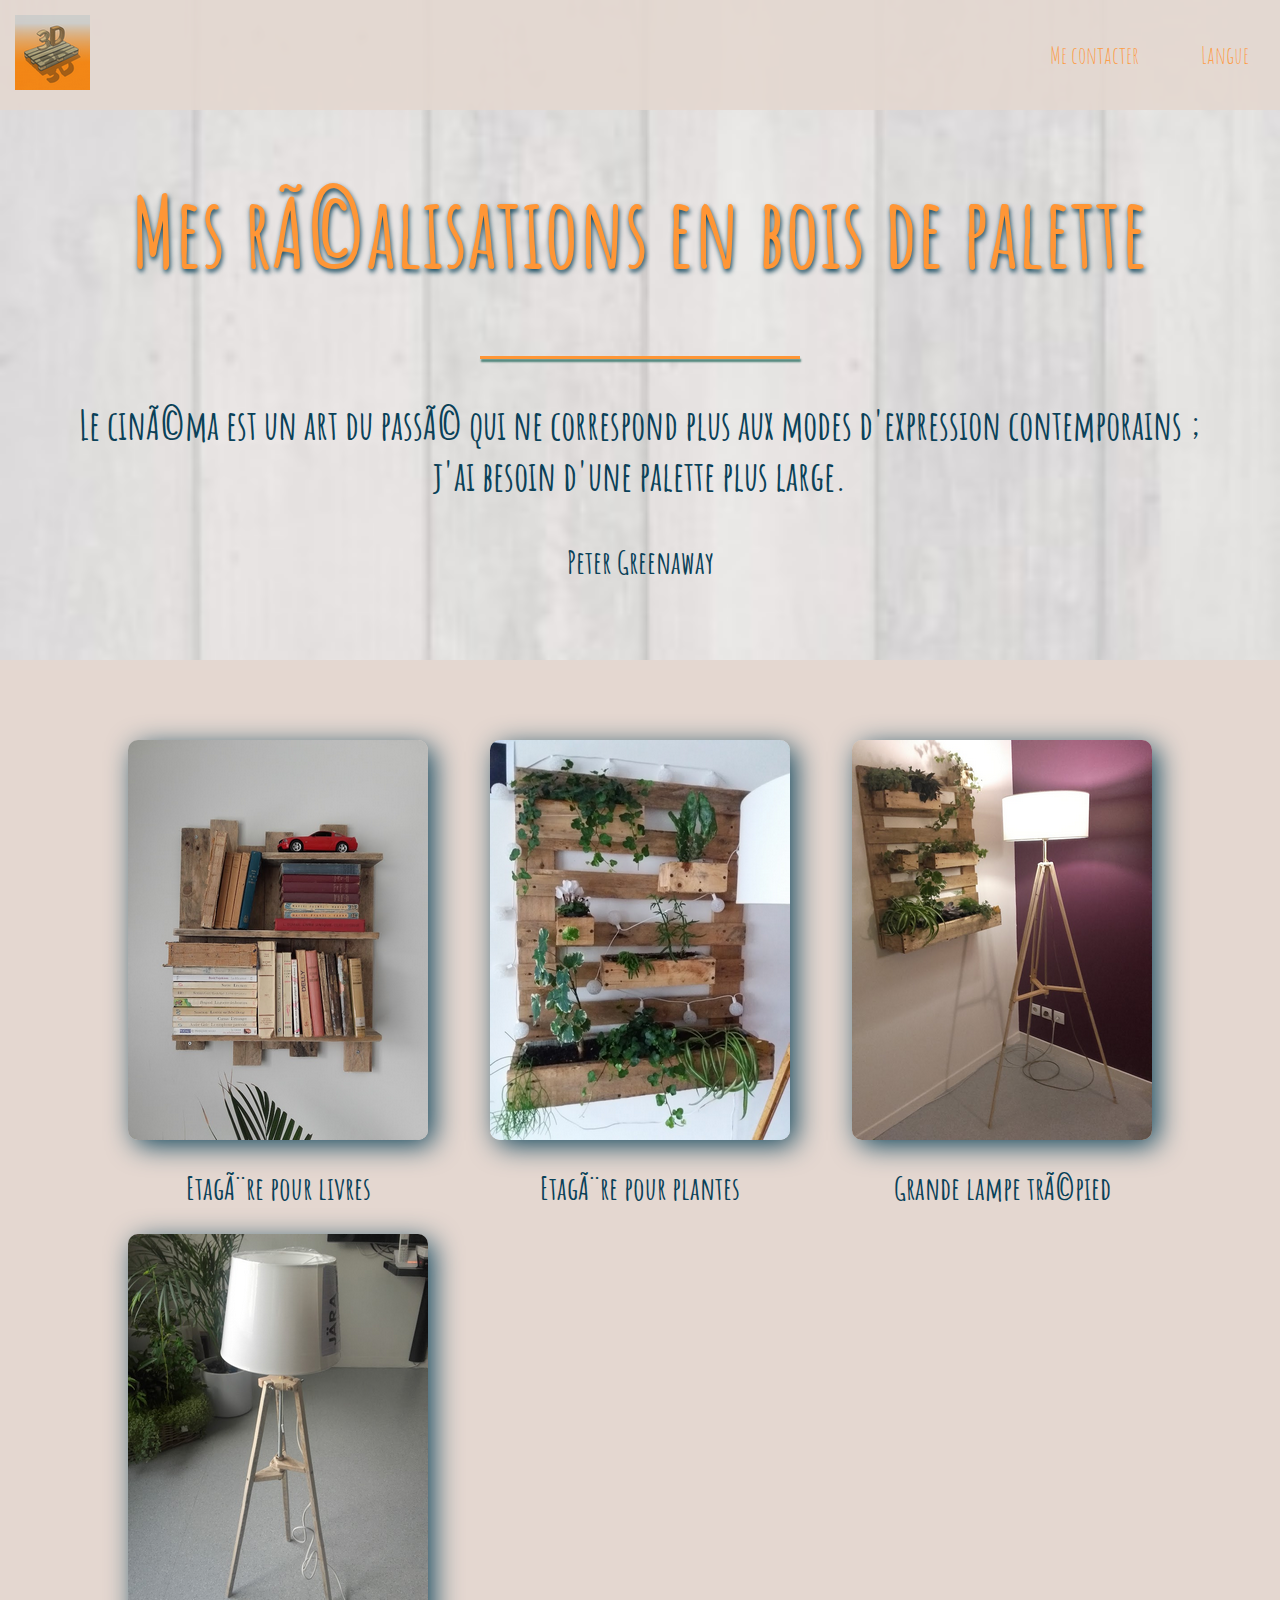
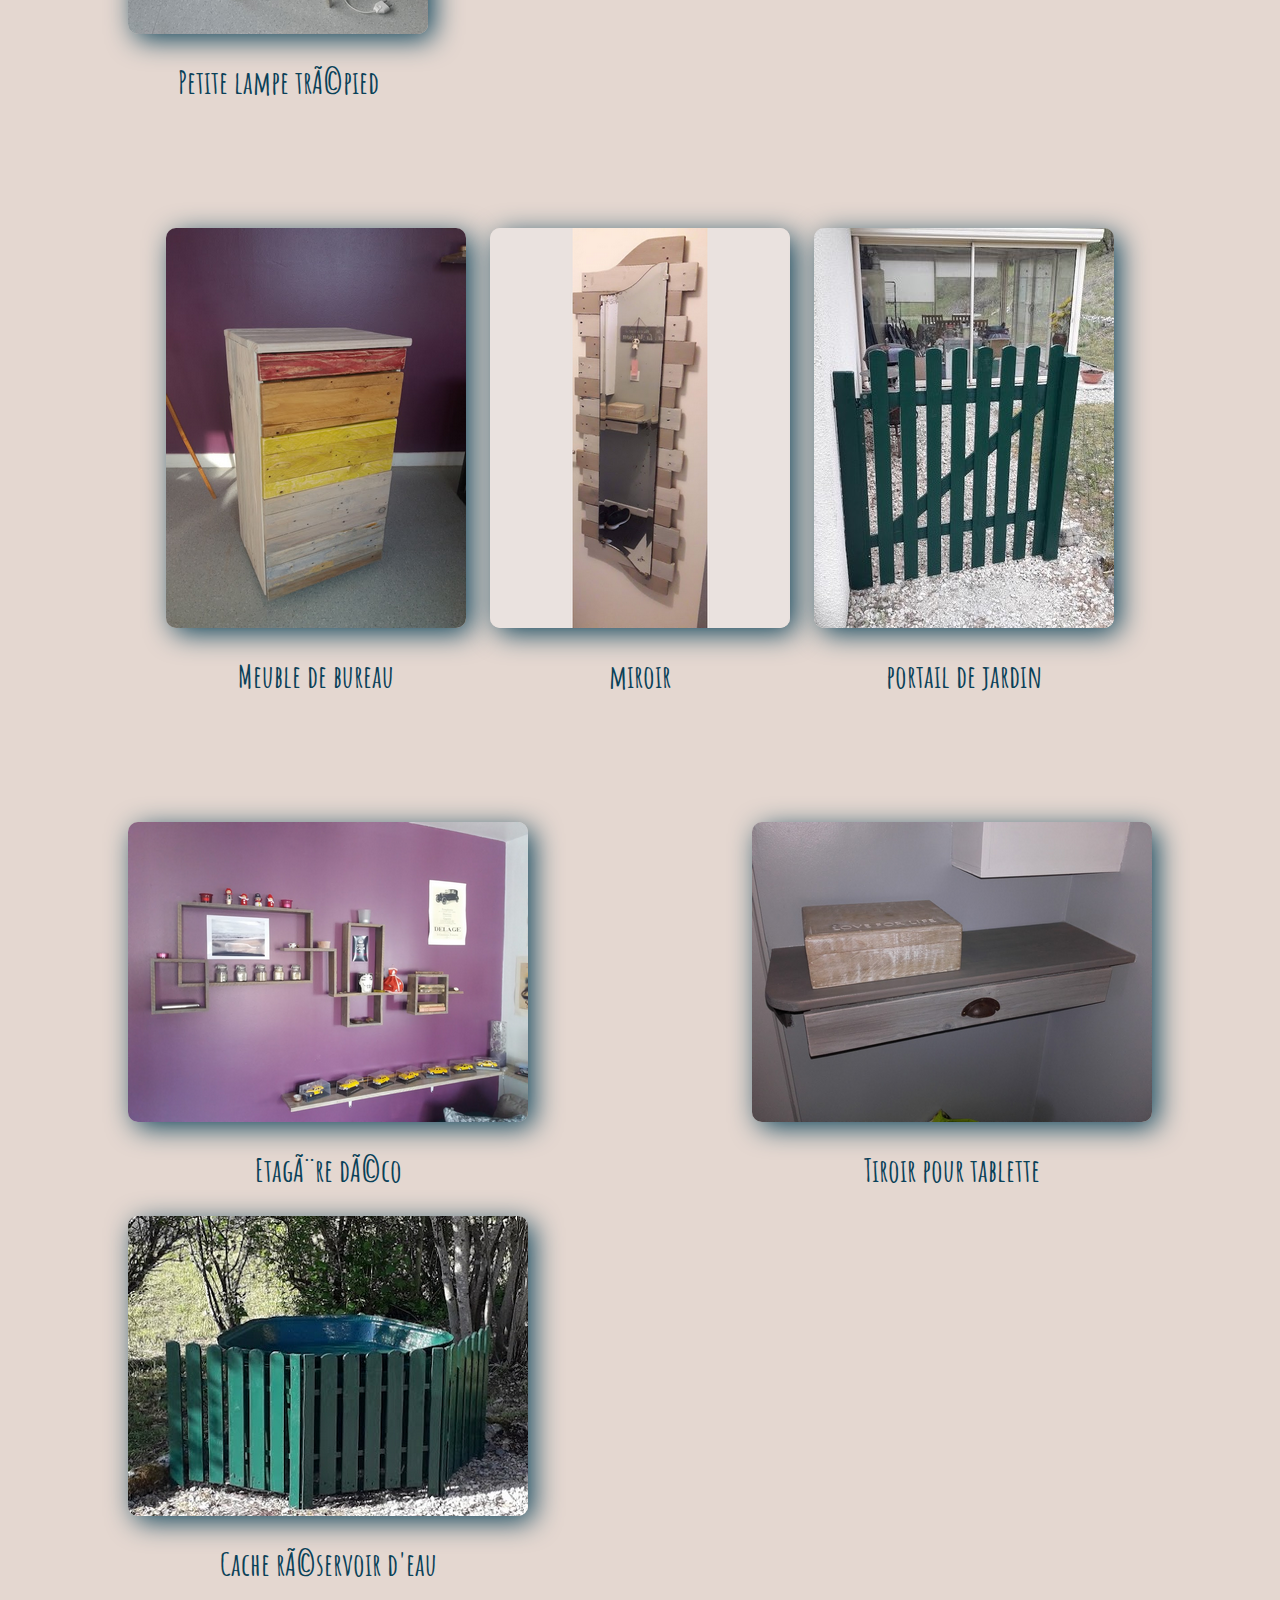
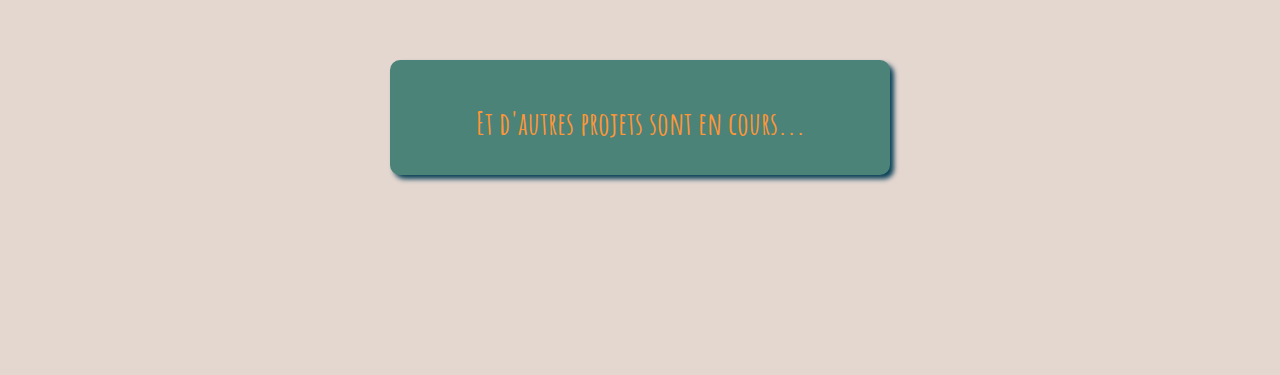
==== BoisDePalette/indexPaletteModerne.html @ d2a9974c "Add files via upload" ====
<!DOCTYPE thml>
<html>
  <head>
    <link rel="icon" type="image/png" href="../img/Palette3DLogoPetit.png"/>
    <title>Palette 3D - Projets Palette</title>
    <link rel="stylesheet" href="stylePaletteModerne.css">
    <meta charset=”utf-8″>
  </head>

    <body>
      <header>
        <nav>
            <ul>
                <li id="logo"><a href="../index.html"><img src="../img/Palette3DLogoPetit.png" alt="Logo retour à la page principale" title="Page Principale"></a></li>
                <li id="langue"><a href="#langue">Langue</a></li>
                <li id="meContacter"><a href="../index.html#contact">Me contacter</a></li>
            </ul>
        </nav>
        <div id="imagePrincipale">
          <h1>Mes réalisations en bois de palette</h1>
          <div id="premierTrait"></div>
          <h3>Le cinéma est un art du passé qui ne correspond plus aux modes d'expression contemporains ; <br> j'ai besoin d'une palette plus large.</h3>
          <h5><a href="https://fr.wikipedia.org/wiki/Peter_Greenaway" target="_blank" title="wikipedia">Peter Greenaway</a></h5>
      </div>
      </header>

      
      <section: id="presentation">
        <div id="photos1">
            <div class=zoom1>
              <div class=image>
                <img src=../img/etagereLivres.png alt="Etagère_livres" title="Etagère pour livres">
                <h2>Etagère pour livres</h2>
              </div>
            </div>
            <div class=zoom2>
              <div class=image>
                <img src=../img/etagerePlantes.png alt="Etagère_plantes" title="Etagère pour plantes">
                <h2>Etagère pour plantes</h2>
              </div>
            </div>
            <div class=zoom3>
              <div class=image>
                <img src=../img/grandeLampe.png alt="Grande_lampe_trépied" title="Grande Lampe trépied">
                <h2>Grande lampe trépied</h2>
              </div>
            </div>
            <div class=zoom4>
              <div class=image>
                <img src=../img/petiteLampe.png alt="Petite_lampe_trépied" title="Petite Lampe trépied">
                <h2>Petite lampe trépied</h2>
              </div>
            </div>
        </div>
        <div id="photos2">
          <div class=zoom5>
            <div class=image>
              <img src=../img/meubleBureau.png alt="Meuble_à_tiroirs" title="Meuble de bureau">
              <h2>Meuble de bureau</h2>
            </div>
          </div>
          <div class=zoom6>
            <div class=image>
              <img src=../img/miroir.png alt="Miroir" title="Miroir">
              <h2>miroir</h2>
            </div>
          </div>
          <div class=zoom7>
            <div class=image>
              <img src=../img/portail.png alt="Portail_de_jardin" title="Portail de jardin">
              <h2>portail de jardin</h2>
            </div>
          </div>
        </div>
        <div id="photos3">
          <div class=zoom5>
            <div class=image>
              <img src=../img/etagereDeco.png alt="Etagère_déco" title="Etagère déco">
              <h2>Etagère déco</h2>
            </div>
          </div>
          <div class=zoom6>
            <div class=image>
              <img src=../img/tiroirTablette.png alt="Tiroir_tablette" title="Tiroir tablette">
              <h2>Tiroir pour tablette</h2>
            </div>
          </div>
          <div class=zoom7>
            <div class=image>
              <img src=../img/cacheReservoir.png alt="Cache_réservoir" title="Cache réservoir d'eau">
              <h2>Cache réservoir d'eau</h2>
            </div>
          </div>
        </div>
      </section>

      <footer id="basDePage">
        <h2>Et d'autres projets sont en cours...</h2>
      </footer>
            
    </body>
</html>
---- BoisDePalette/stylePaletteModerne.css ----
@import url('https://fonts.googleapis.com/css2?family=Amatic+SC:wght@700&display=swap');


html {
    scroll-behavior: smooth;
}
body {
    padding: 0;
    margin: 0;
    font-family: 'Amatic SC', cursive;
}
ul {
    padding: 0;
    margin: 0;
}
li {
    list-style-type: none;
}
a {
    text-decoration: none;
    color: #0A4158;
}
/* ************************************* NAVBAR ************************************* */
nav {
    overflow: hidden;
    background-color: #E4D7D0;
    position: fixed;
    width: 100%;
    opacity: 0.9;
}
header li {
    float: right;
    font-size: 1.5em;
}
header li a {
    text-decoration: none;
    display: block;
    text-align: center;
    padding: 15px 15px;
    color: #FF9636;
}
#logo {
    height: 100px;
    width: 10%;
    max-width: 90px;
    float: left;
}
#meContacter {
    padding: 25px 16px;
}
#langue {
    padding: 25px 16px;
}
/* ************************************* IMAGE PRINCIPALE ************************************* */
#imagePrincipale {
    padding-top: 60px;
    background: url(../img/fond.jpg);
    background-size: cover;
    height: 600px;
}

h1 {
    text-align: center;
    color: #FF9636;
    font-size: 6em;
    margin-top: 110px;
    text-shadow: 1px 3px 5px #0A4158;
}
#premierTrait {
    height: 3px;
    width: 25%;
    margin: 3% auto;
    background-color: #FF9636;
    box-shadow: 1px 3px 2px #4B8378;
}    
h3 {
    text-align: center;
    color: #0A4158;
    font-size: 2.5em;
}
h5 {
    text-align: center;
    color: #0A4158;
    font-size: 2em;
    margin-top: 20px;
}
/* ************************************* PRESENTATION ************************************* */
#Presentation {
    background-color: #E4D7D0;
    padding: 30px 0px 200px 0;
    display: block;
}
#photos1 {
    display: flex;
    flex-wrap: wrap;
    justify-content: space-between;
    padding: 50px 10%;  
}
#photos2 {
    display: flex;
    flex-wrap: wrap;
    justify-content: space-between;
    padding: 50px 13%;  
}
#photos3 {
    display: flex;
    flex-wrap: wrap;
    justify-content: space-between;
    padding: 50px 10%;  
}
h2 {
    text-align: center;
    font-size: 2em;
    color: #0A4158;
}
.zoom {
    width: 320px;
    height: 240px;
}
.image {
    width: 100%;
    height: 100%;
}
.image img {
    /* La transition s'applique à la fois sur la largeur et la hauteur, avec une durée d'une seconde. */
    -webkit-transition: all 1s ease; /* Safari et Chrome */
    -moz-transition: all 1s ease; /* Firefox */
    -ms-transition: all 1s ease; /* Internet Explorer 9 */
    -o-transition: all 1s ease; /* Opera */
    transition: all 1s ease;
    box-shadow: 6px 6px 28px -1px #0A4158;
    pointer-events: none;
    border-radius: 10px;
}
.image:hover img {
    /* L'image est grossie de 25% */
    -webkit-transform:scale(2); /* Safari et Chrome */
    -moz-transform:scale(2); /* Firefox */
    -ms-transform:scale(2); /* Internet Explorer 9 */
    -o-transform:scale(2); /* Opera */
    transform:scale(2);
}

#basDePage{
    background-color: #4B8378;
    height: 100px;
    width: 500px;
    margin: 0 auto;
    text-align: center;
    padding-top: 15px;
    border-radius: 10px;
    box-shadow: 4px 4px 5px #0A4158;
}

#basDePage h2{
    color: #FF9636;

}
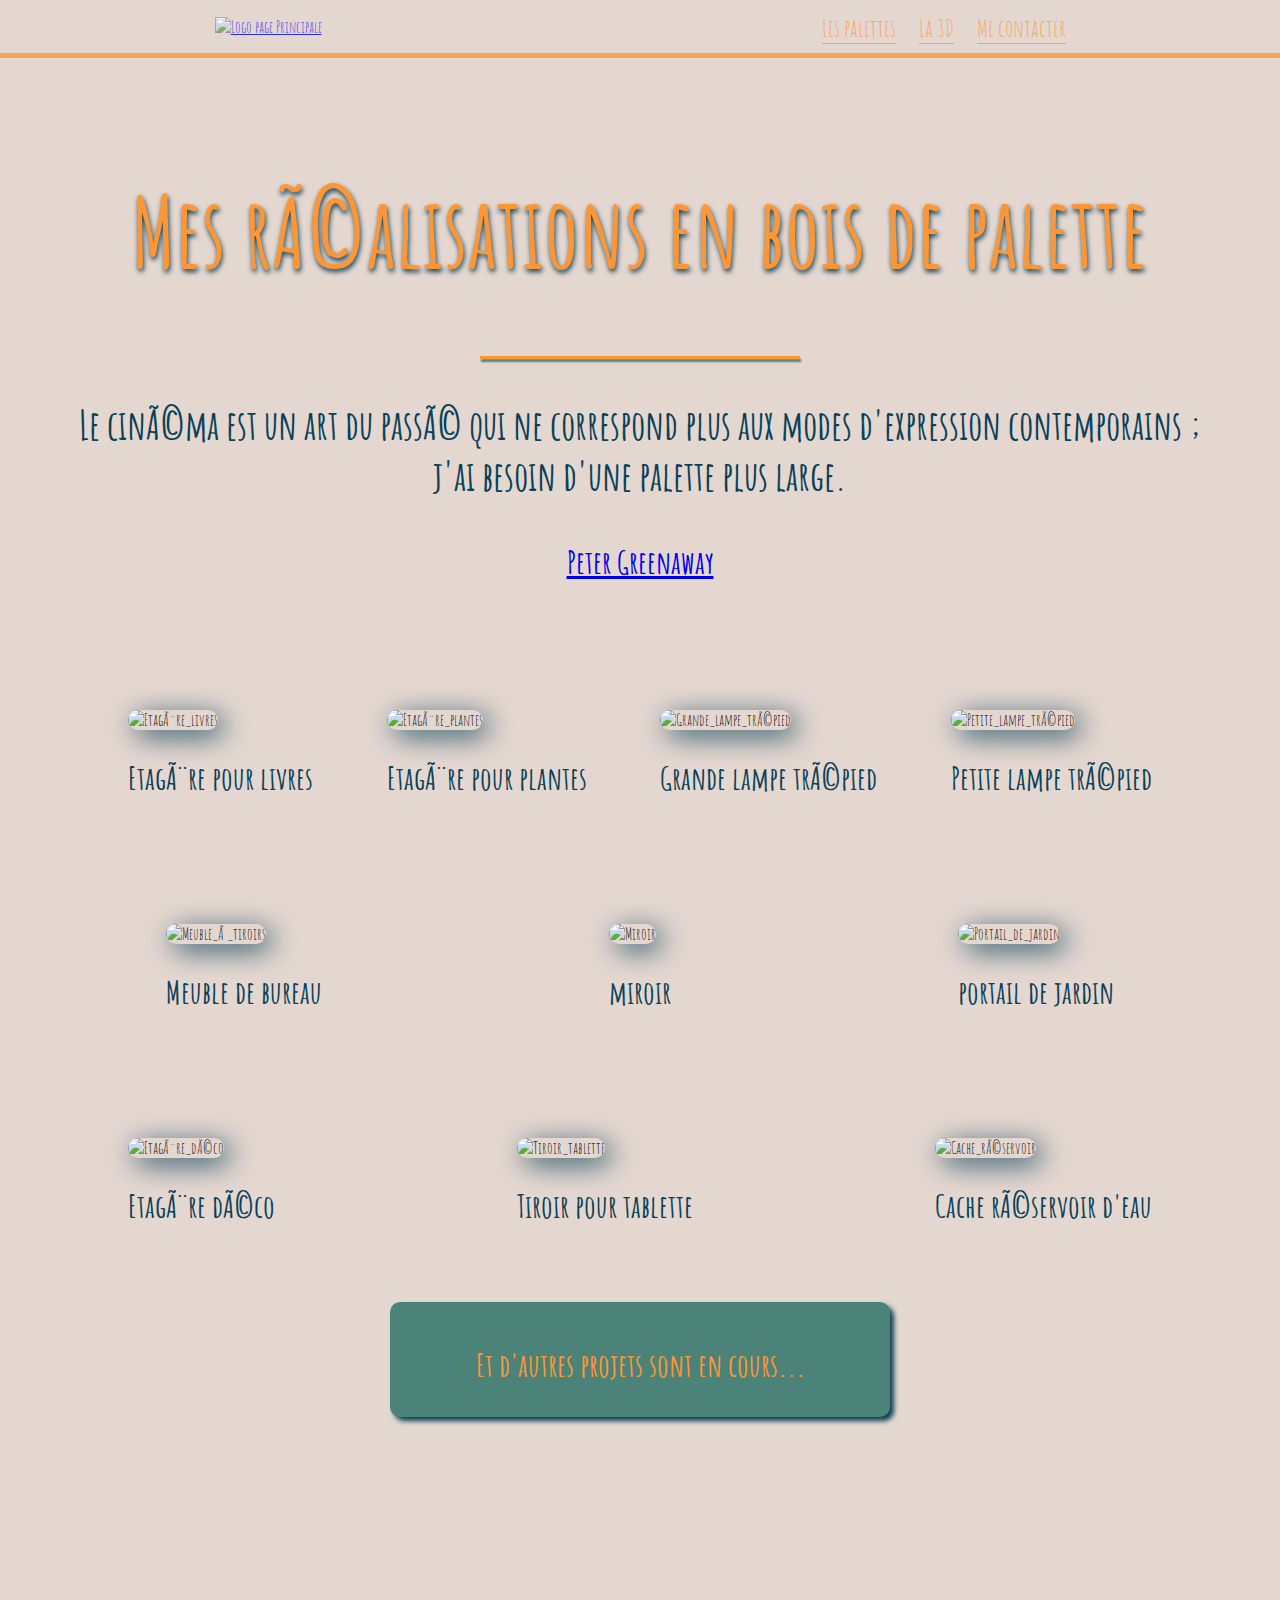
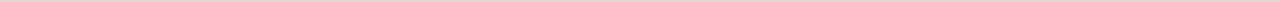
==== commit c641dd2b: "update" ====
--- a/BoisDePalette/indexPaletteModerne.html
+++ b/BoisDePalette/indexPaletteModerne.html
@@ -1,21 +1,28 @@
-<!DOCTYPE thml>
-<html>
+<!DOCTYPE html>
+<html lang="fr">
   <head>
-    <link rel="icon" type="image/png" href="../img/Palette3DLogoPetit.png"/>
+    <meta charset=”utf-8″>
+    <meta http-equiv="X-UA-Compatible" content="IE=edge">
+    <meta name="viewport" content="width=device-width, initial-scale=1.0">
+    <link rel="stylesheet" href="stylePaletteModerne.css">
     <title>Palette 3D - Projets Palette</title>
-    <link rel="stylesheet" href="stylePaletteModerne.css">
-    <meta charset=”utf-8″>
+    <link rel="icon" type="image/png" href="imgPal/Palette3DLogoPetit.png"/>
   </head>
 
     <body>
       <header>
+        
         <nav>
-            <ul>
-                <li id="logo"><a href="../index.html"><img src="../img/Palette3DLogoPetit.png" alt="Logo retour à la page principale" title="Page Principale"></a></li>
-                <li id="langue"><a href="#langue">Langue</a></li>
-                <li id="meContacter"><a href="../index.html#contact">Me contacter</a></li>
-            </ul>
+          <div id="logo">
+            <a href="../index.html"><img src="imgPal/Palette3DLogoPetit.png" alt="Logo page Principale" title="Retour à la page d'accueil"></a>
+          </div>    
+          <div id="liens">
+            <a href="#">Les palettes</a>
+            <a class="a2" href="../Objets3D/index3DModerne.html">La 3D</a>
+            <a href="../index.html#contact">Me contacter</a>
+          </div>
         </nav>
+
         <div id="imagePrincipale">
           <h1>Mes réalisations en bois de palette</h1>
           <div id="premierTrait"></div>
@@ -24,30 +31,29 @@
       </div>
       </header>
 
-      
       <section: id="presentation">
         <div id="photos1">
             <div class=zoom1>
               <div class=image>
-                <img src=../img/etagereLivres.png alt="Etagère_livres" title="Etagère pour livres">
+                <img src=imgPal/etagereLivres.png alt="Etagère_livres" title="Etagère pour livres">
                 <h2>Etagère pour livres</h2>
               </div>
             </div>
             <div class=zoom2>
               <div class=image>
-                <img src=../img/etagerePlantes.png alt="Etagère_plantes" title="Etagère pour plantes">
+                <img src=imgPal/etagerePlantes.png alt="Etagère_plantes" title="Etagère pour plantes">
                 <h2>Etagère pour plantes</h2>
               </div>
             </div>
             <div class=zoom3>
               <div class=image>
-                <img src=../img/grandeLampe.png alt="Grande_lampe_trépied" title="Grande Lampe trépied">
+                <img src=imgPal/grandeLampe.png alt="Grande_lampe_trépied" title="Grande Lampe trépied">
                 <h2>Grande lampe trépied</h2>
               </div>
             </div>
             <div class=zoom4>
               <div class=image>
-                <img src=../img/petiteLampe.png alt="Petite_lampe_trépied" title="Petite Lampe trépied">
+                <img src=imgPal/petiteLampe.png alt="Petite_lampe_trépied" title="Petite Lampe trépied">
                 <h2>Petite lampe trépied</h2>
               </div>
             </div>
@@ -55,19 +61,19 @@
         <div id="photos2">
           <div class=zoom5>
             <div class=image>
-              <img src=../img/meubleBureau.png alt="Meuble_à_tiroirs" title="Meuble de bureau">
+              <img src=imgPal/meubleBureau.png alt="Meuble_à_tiroirs" title="Meuble de bureau">
               <h2>Meuble de bureau</h2>
             </div>
           </div>
           <div class=zoom6>
             <div class=image>
-              <img src=../img/miroir.png alt="Miroir" title="Miroir">
+              <img src=imgPal/miroir.png alt="Miroir" title="Miroir">
               <h2>miroir</h2>
             </div>
           </div>
           <div class=zoom7>
             <div class=image>
-              <img src=../img/portail.png alt="Portail_de_jardin" title="Portail de jardin">
+              <img src=imgPal/portail.png alt="Portail_de_jardin" title="Portail de jardin">
               <h2>portail de jardin</h2>
             </div>
           </div>
@@ -75,27 +81,29 @@
         <div id="photos3">
           <div class=zoom5>
             <div class=image>
-              <img src=../img/etagereDeco.png alt="Etagère_déco" title="Etagère déco">
+              <img src=imgPal/etagereDeco.png alt="Etagère_déco" title="Etagère déco">
               <h2>Etagère déco</h2>
             </div>
           </div>
           <div class=zoom6>
             <div class=image>
-              <img src=../img/tiroirTablette.png alt="Tiroir_tablette" title="Tiroir tablette">
+              <img src=imgPal/tiroirTablette.png alt="Tiroir_tablette" title="Tiroir tablette">
               <h2>Tiroir pour tablette</h2>
             </div>
           </div>
           <div class=zoom7>
             <div class=image>
-              <img src=../img/cacheReservoir.png alt="Cache_réservoir" title="Cache réservoir d'eau">
+              <img src=imgPal/cacheReservoir.png alt="Cache_réservoir" title="Cache réservoir d'eau">
               <h2>Cache réservoir d'eau</h2>
             </div>
           </div>
         </div>
       </section>
 
-      <footer id="basDePage">
-        <h2>Et d'autres projets sont en cours...</h2>
+      <footer id="foot">
+        <div id="basDePage">
+          <h2>Et d'autres projets sont en cours...</h2>
+        </div>  
       </footer>
             
     </body>
--- a/BoisDePalette/stylePaletteModerne.css
+++ b/BoisDePalette/stylePaletteModerne.css
@@ -1,6 +1,10 @@
 @import url('https://fonts.googleapis.com/css2?family=Amatic+SC:wght@700&display=swap');
 
-
+*, ::before ::after {
+    box-sizing: border-box;
+    margin: 0;
+    padding: 0;
+}
 html {
     scroll-behavior: smooth;
 }
@@ -8,57 +12,42 @@
     padding: 0;
     margin: 0;
     font-family: 'Amatic SC', cursive;
-}
-ul {
-    padding: 0;
-    margin: 0;
-}
-li {
-    list-style-type: none;
-}
-a {
-    text-decoration: none;
-    color: #0A4158;
+    background-color: #E4D7D0;
 }
 /* ************************************* NAVBAR ************************************* */
 nav {
-    overflow: hidden;
+    position: fixed;
+    display: flex;
+    flex-wrap: wrap;
+    width: 100%;
+    opacity: 0.8;
+    justify-content: center;
+    align-items: center;
+    padding-top: 10px;
+    padding-bottom: 10px;
     background-color: #E4D7D0;
-    position: fixed;
-    width: 100%;
-    opacity: 0.9;
+    border-bottom: 5px solid #FF9636;
 }
-header li {
-    float: right;
-    font-size: 1.5em;
+nav #liens {
+    margin-top: 3px;
+    margin-left: 500px;
 }
-header li a {
+nav #liens a {
     text-decoration: none;
-    display: block;
-    text-align: center;
-    padding: 15px 15px;
+    border-bottom: 1px solid #FF9636;
     color: #FF9636;
+    font-size: x-large;
 }
-#logo {
-    height: 100px;
-    width: 10%;
-    max-width: 90px;
-    float: left;
-}
-#meContacter {
-    padding: 25px 16px;
-}
-#langue {
-    padding: 25px 16px;
+nav .a2 {
+    margin: 0 20px;
 }
 /* ************************************* IMAGE PRINCIPALE ************************************* */
 #imagePrincipale {
     padding-top: 60px;
-    background: url(../img/fond.jpg);
+    background: url(imgPal/fond.jpg);
     background-size: cover;
     height: 600px;
 }
-
 h1 {
     text-align: center;
     color: #FF9636;
@@ -80,6 +69,7 @@
 }
 h5 {
     text-align: center;
+    text-decoration: none;
     color: #0A4158;
     font-size: 2em;
     margin-top: 20px;
@@ -141,11 +131,14 @@
     transform:scale(2);
 }
 
+#foot {
+    height: 300px;
+}
 #basDePage{
     background-color: #4B8378;
     height: 100px;
     width: 500px;
-    margin: 0 auto;
+    margin: auto;
     text-align: center;
     padding-top: 15px;
     border-radius: 10px;
@@ -154,6 +147,5 @@
 
 #basDePage h2{
     color: #FF9636;
-
 }
 
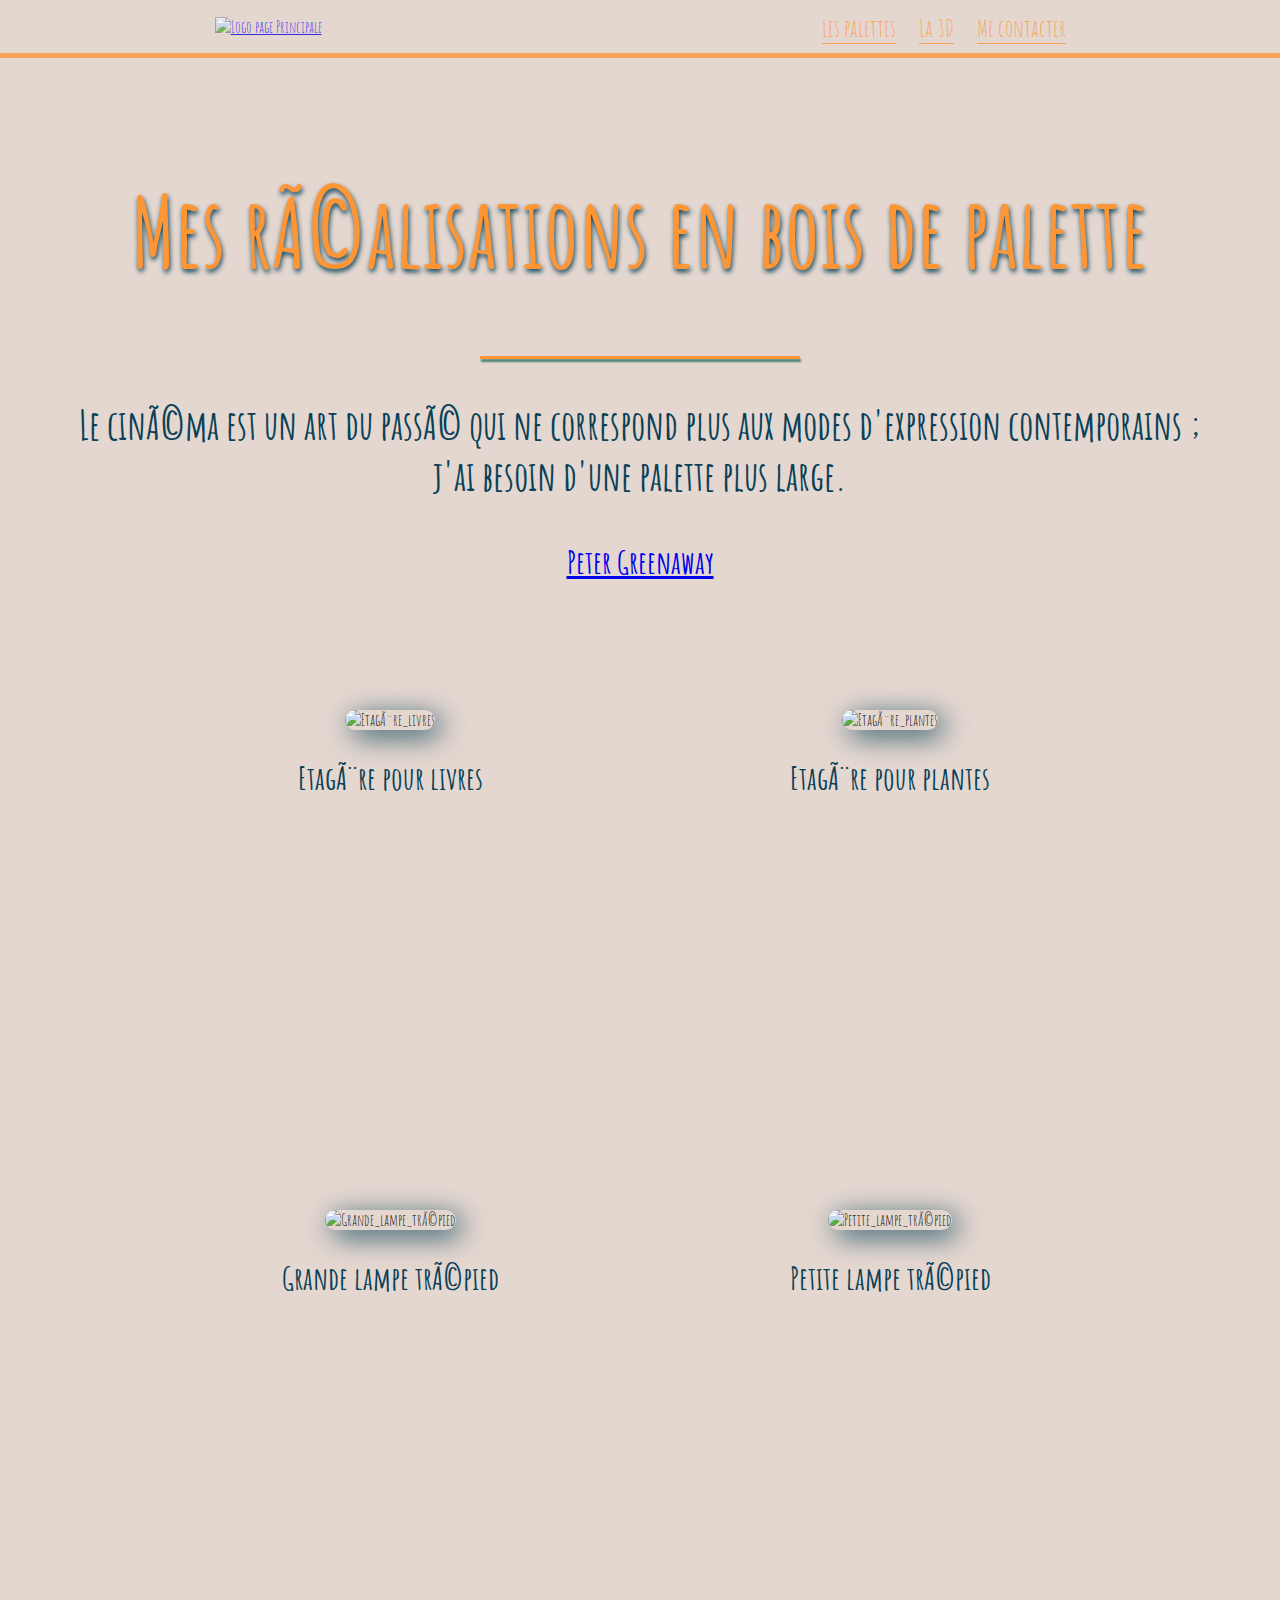
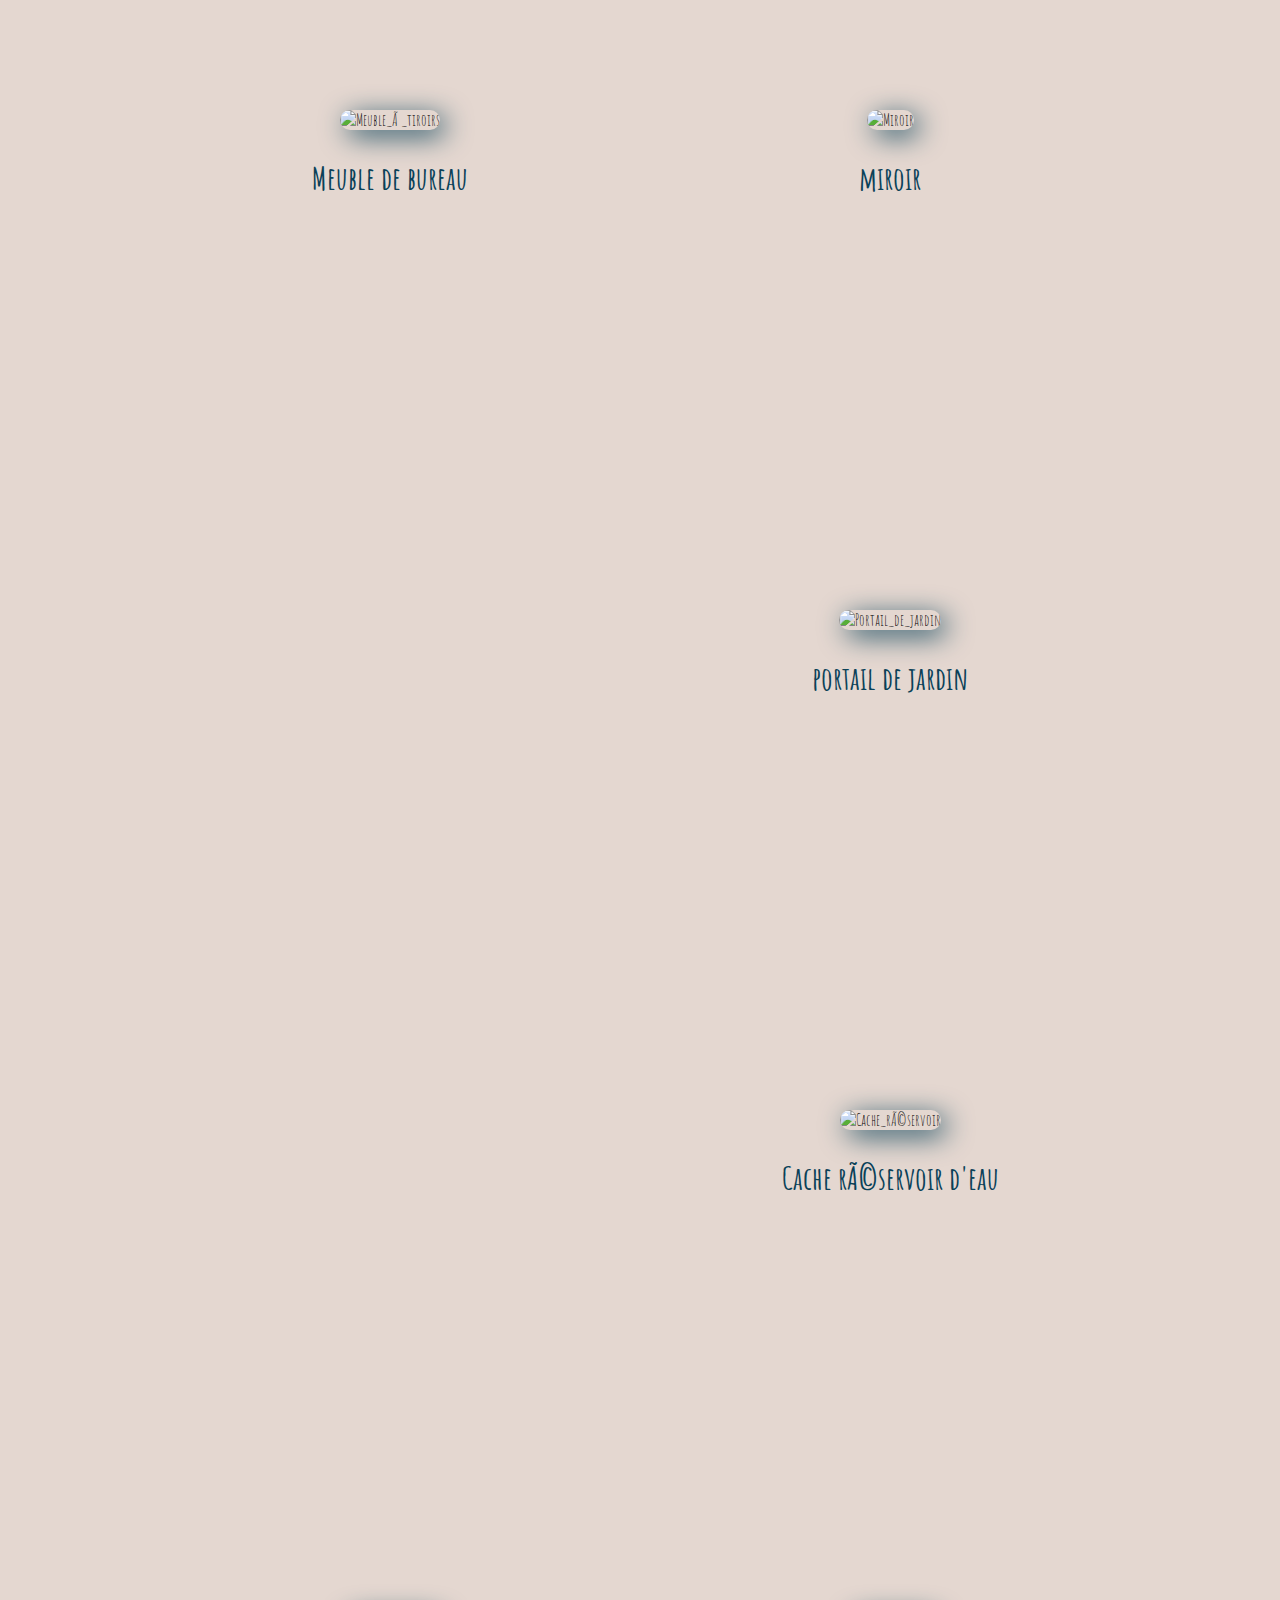
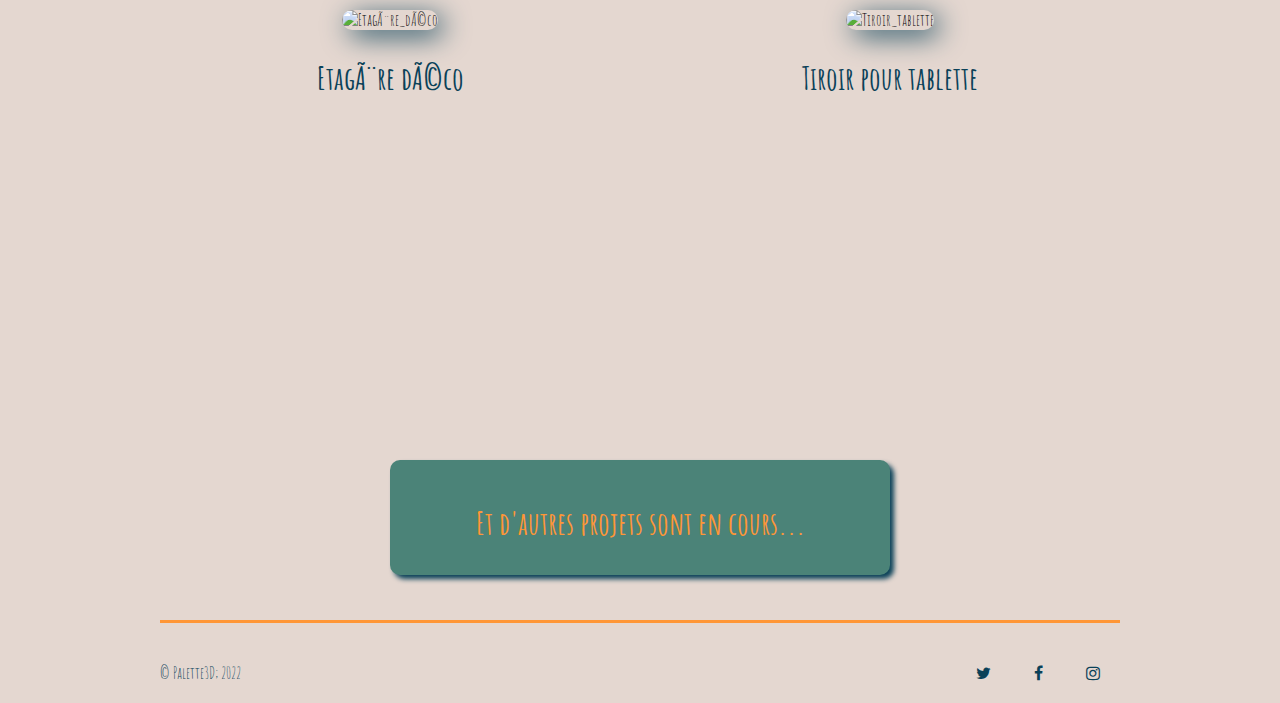
==== commit 92f93346: "images setup" ====
--- a/BoisDePalette/indexPaletteModerne.html
+++ b/BoisDePalette/indexPaletteModerne.html
@@ -4,14 +4,15 @@
     <meta charset=”utf-8″>
     <meta http-equiv="X-UA-Compatible" content="IE=edge">
     <meta name="viewport" content="width=device-width, initial-scale=1.0">
+    <link rel="stylesheet" href="https://cdnjs.cloudflare.com/ajax/libs/font-awesome/4.7.0/css/font-awesome.css">
     <link rel="stylesheet" href="stylePaletteModerne.css">
     <title>Palette 3D - Projets Palette</title>
     <link rel="icon" type="image/png" href="imgPal/Palette3DLogoPetit.png"/>
   </head>
 
     <body>
+
       <header>
-        
         <nav>
           <div id="logo">
             <a href="../index.html"><img src="imgPal/Palette3DLogoPetit.png" alt="Logo page Principale" title="Retour à la page d'accueil"></a>
@@ -31,79 +32,101 @@
       </div>
       </header>
 
-      <section: id="presentation">
-        <div id="photos1">
-            <div class=zoom1>
+      <section id="presentation">
+            <div class=zoom>
               <div class=image>
                 <img src=imgPal/etagereLivres.png alt="Etagère_livres" title="Etagère pour livres">
                 <h2>Etagère pour livres</h2>
               </div>
             </div>
-            <div class=zoom2>
+            <div class=zoom>
               <div class=image>
                 <img src=imgPal/etagerePlantes.png alt="Etagère_plantes" title="Etagère pour plantes">
                 <h2>Etagère pour plantes</h2>
               </div>
             </div>
-            <div class=zoom3>
+            <div class=zoom>
               <div class=image>
                 <img src=imgPal/grandeLampe.png alt="Grande_lampe_trépied" title="Grande Lampe trépied">
                 <h2>Grande lampe trépied</h2>
               </div>
             </div>
-            <div class=zoom4>
+            <div class=zoom>
               <div class=image>
                 <img src=imgPal/petiteLampe.png alt="Petite_lampe_trépied" title="Petite Lampe trépied">
                 <h2>Petite lampe trépied</h2>
               </div>
             </div>
-        </div>
-        <div id="photos2">
-          <div class=zoom5>
+          <div class=zoom>
             <div class=image>
               <img src=imgPal/meubleBureau.png alt="Meuble_à_tiroirs" title="Meuble de bureau">
               <h2>Meuble de bureau</h2>
             </div>
           </div>
-          <div class=zoom6>
+          <div class=zoom>
             <div class=image>
               <img src=imgPal/miroir.png alt="Miroir" title="Miroir">
               <h2>miroir</h2>
             </div>
           </div>
-          <div class=zoom7>
+
+          <div class=zoom>
+            <div class=image>
+              <img class="futur" src=imgPal/.png alt="" title="">
+              <h2></h2>
+            </div>
+          </div>
+          <div class=zoom>
             <div class=image>
               <img src=imgPal/portail.png alt="Portail_de_jardin" title="Portail de jardin">
               <h2>portail de jardin</h2>
             </div>
           </div>
-        </div>
-        <div id="photos3">
-          <div class=zoom5>
+          <div class=zoom>
+            <div class=image>
+              <img class="futur" src=imgPal/.png alt="" title="">
+              <h2></h2>
+            </div>
+          </div>
+
+          <div class=zoom>
+            <div class=image>
+              <img src=imgPal/cacheReservoir.png alt="Cache_réservoir" title="Cache réservoir d'eau">
+              <h2>Cache réservoir d'eau</h2>
+            </div>
+          </div>
+          <div class=zoom>
             <div class=image>
               <img src=imgPal/etagereDeco.png alt="Etagère_déco" title="Etagère déco">
               <h2>Etagère déco</h2>
             </div>
           </div>
-          <div class=zoom6>
+          <div class=zoom>
             <div class=image>
               <img src=imgPal/tiroirTablette.png alt="Tiroir_tablette" title="Tiroir tablette">
               <h2>Tiroir pour tablette</h2>
             </div>
           </div>
-          <div class=zoom7>
-            <div class=image>
-              <img src=imgPal/cacheReservoir.png alt="Cache_réservoir" title="Cache réservoir d'eau">
-              <h2>Cache réservoir d'eau</h2>
-            </div>
-          </div>
-        </div>
       </section>
-
-      <footer id="foot">
+      
+      <section id="foot">
         <div id="basDePage">
           <h2>Et d'autres projets sont en cours...</h2>
         </div>  
+      </section>
+
+      <footer>
+        <div id="deuxiemeTrait"></div>
+            <div id="copyrightEtIcons">
+                <div id="copyright">
+                    <span>&copy; Palette3D; 2022</span>
+                </div>
+                <div id="icons">
+                    <a href="http://www.twitter.fr" target="_blank"><i class='fa fa-twitter'></i></a>
+                    <a href="http://www.facebook.fr" target="_blank"><i class='fa fa-facebook'></i></a>
+                    <a href="http://www.instagram.com" target="_blank"><i class='fa fa-instagram'></i></a>
+                </div>
+            </div>
       </footer>
             
     </body>
--- a/BoisDePalette/stylePaletteModerne.css
+++ b/BoisDePalette/stylePaletteModerne.css
@@ -75,41 +75,26 @@
     margin-top: 20px;
 }
 /* ************************************* PRESENTATION ************************************* */
-#Presentation {
-    background-color: #E4D7D0;
-    padding: 30px 0px 200px 0;
-    display: block;
-}
-#photos1 {
-    display: flex;
-    flex-wrap: wrap;
-    justify-content: space-between;
-    padding: 50px 10%;  
-}
-#photos2 {
-    display: flex;
-    flex-wrap: wrap;
-    justify-content: space-between;
-    padding: 50px 13%;  
-}
-#photos3 {
-    display: flex;
-    flex-wrap: wrap;
-    justify-content: space-between;
-    padding: 50px 10%;  
-}
 h2 {
     text-align: center;
     font-size: 2em;
     color: #0A4158;
 }
+#presentation {
+    max-width: 1600px;
+    width: 80%;
+    height: auto;
+    margin: 50px auto;
+    display: grid;
+    grid-template-columns: repeat(auto-fill, 500px);
+    justify-content: center;
+}
 .zoom {
-    width: 320px;
-    height: 240px;
+    width: 500px;
+    height: 500px;
 }
 .image {
-    width: 100%;
-    height: 100%;
+    text-align: center;
 }
 .image img {
     /* La transition s'applique à la fois sur la largeur et la hauteur, avec une durée d'une seconde. */
@@ -130,9 +115,13 @@
     -o-transform:scale(2); /* Opera */
     transform:scale(2);
 }
+.futur {
+    display: none;
+}
 
 #foot {
-    height: 300px;
+    margin: -100px;
+    height: 200px;
 }
 #basDePage{
     background-color: #4B8378;
@@ -144,8 +133,79 @@
     border-radius: 10px;
     box-shadow: 4px 4px 5px #0A4158;
 }
-
+#copyrightEtIcons {
+    display: flex;
+    width: 75%;
+    margin: auto;
+    padding: 0 0 20px 0;
+}
+#copyright {
+    width: 50%;
+    text-align: left;
+    color: #0A4158;
+    margin-top: -20px;
+}
+#icons {
+    width: 50%;
+    text-align: right;
+    margin-top: -20px;
+}
+#icons a {
+    display: inline-block;
+    padding: 0 20px;
+    color: #0A4158;
+}
+#deuxiemeTrait {
+    height: 3px;
+    width: 75%;
+    background-color: #FF9636;
+    margin: 60px auto;
+}
 #basDePage h2{
     color: #FF9636;
 }
+/* en dessous de 700px */
+@media screen and (max-width: 700px) {
+    nav {
+        display: flex;
+        margin-top: 10px;
+    }
+    nav #liens {
+        margin-left: 100px;
+    }
+    nav #liens a {
+        display: block;
+        border: none;
+        font-size: large;
+    }
+}
 
+/* entre 700 et 1000px */
+@media screen and (min-width: 700px) and (max-width: 1000px) {
+    nav {
+        display: flex;
+    }
+    nav #liens {
+        margin-left: 200px;
+    }
+    #imagePrincipale {
+        display: block;
+        height: 260px;
+        font-size: small;
+    }
+    #premierTrait {
+        display: none;
+    }
+    h1 {
+        margin-top: 70px;
+        font-size: xxx-large;
+    }
+    h3 {
+        margin-top: -15px;
+        font-size: large;
+    }
+    h5 {
+        margin-top: -10px;
+        font-size: medium;
+    }
+}
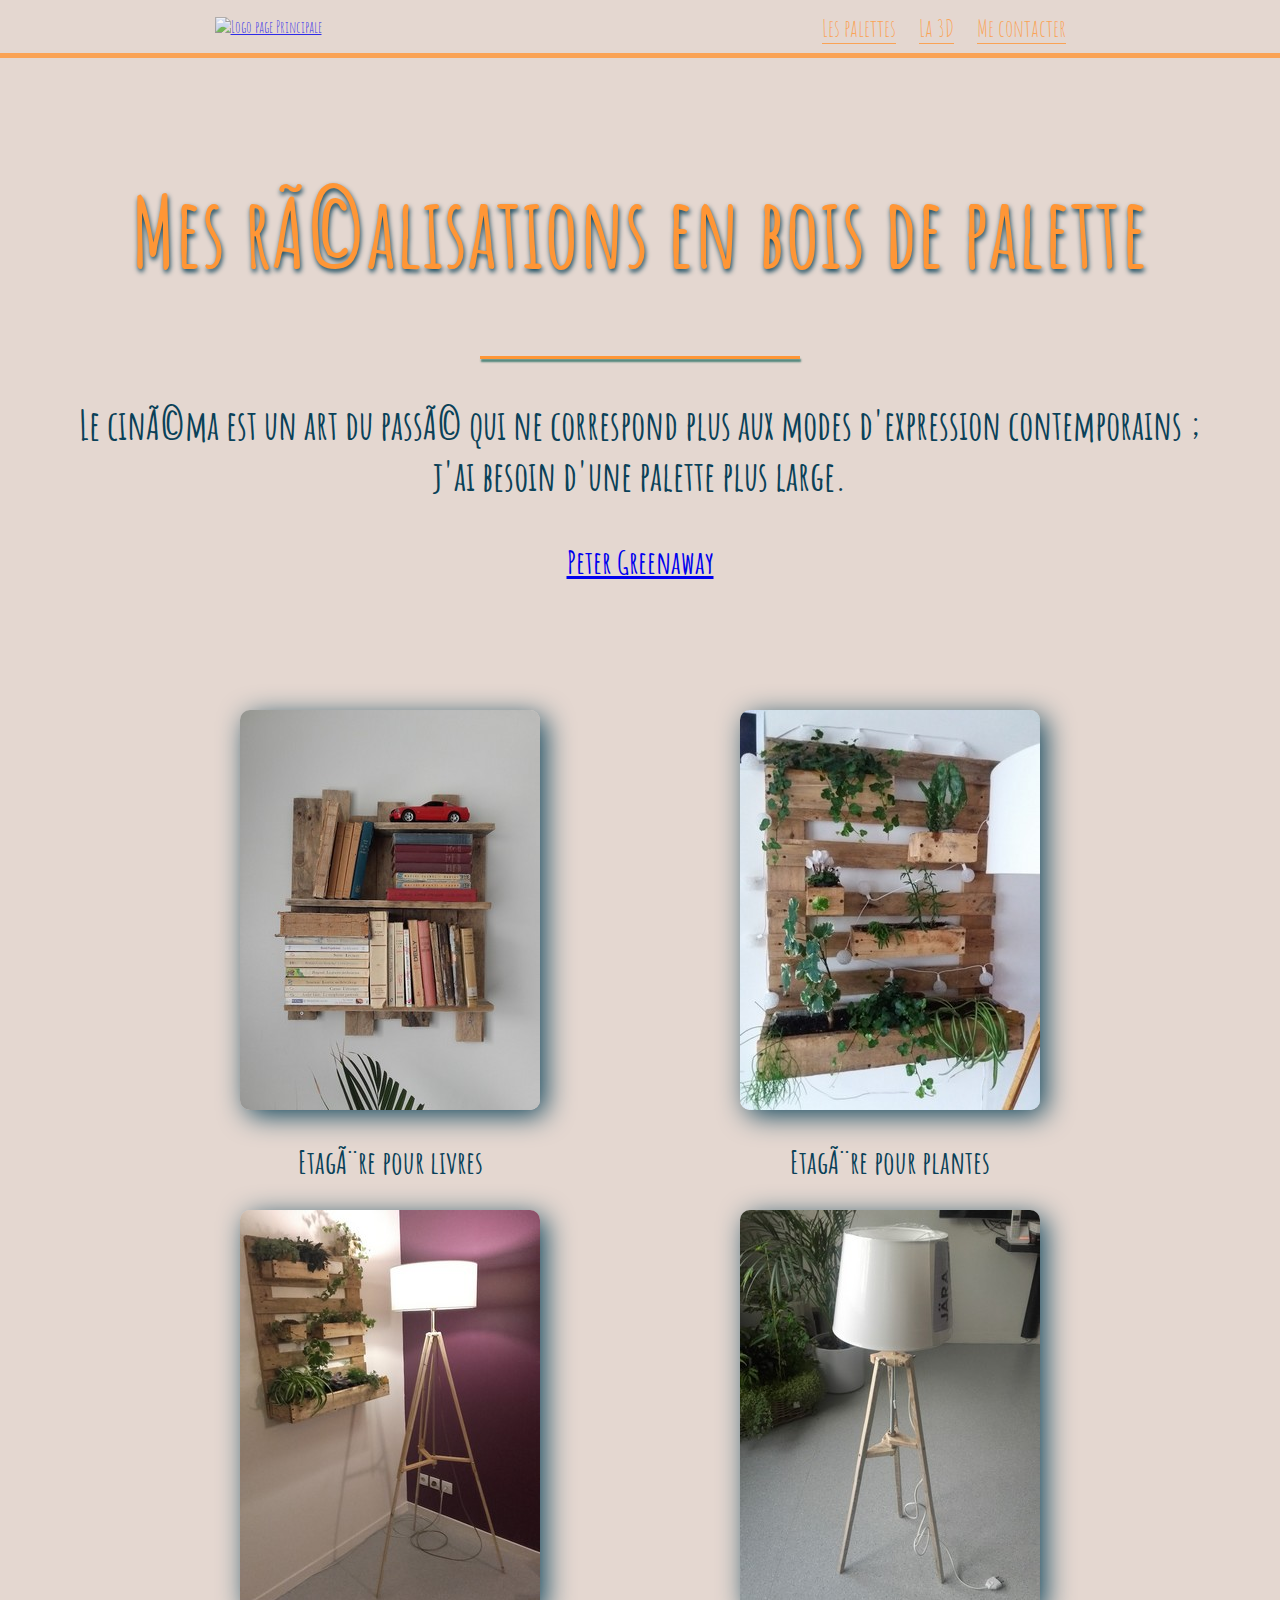
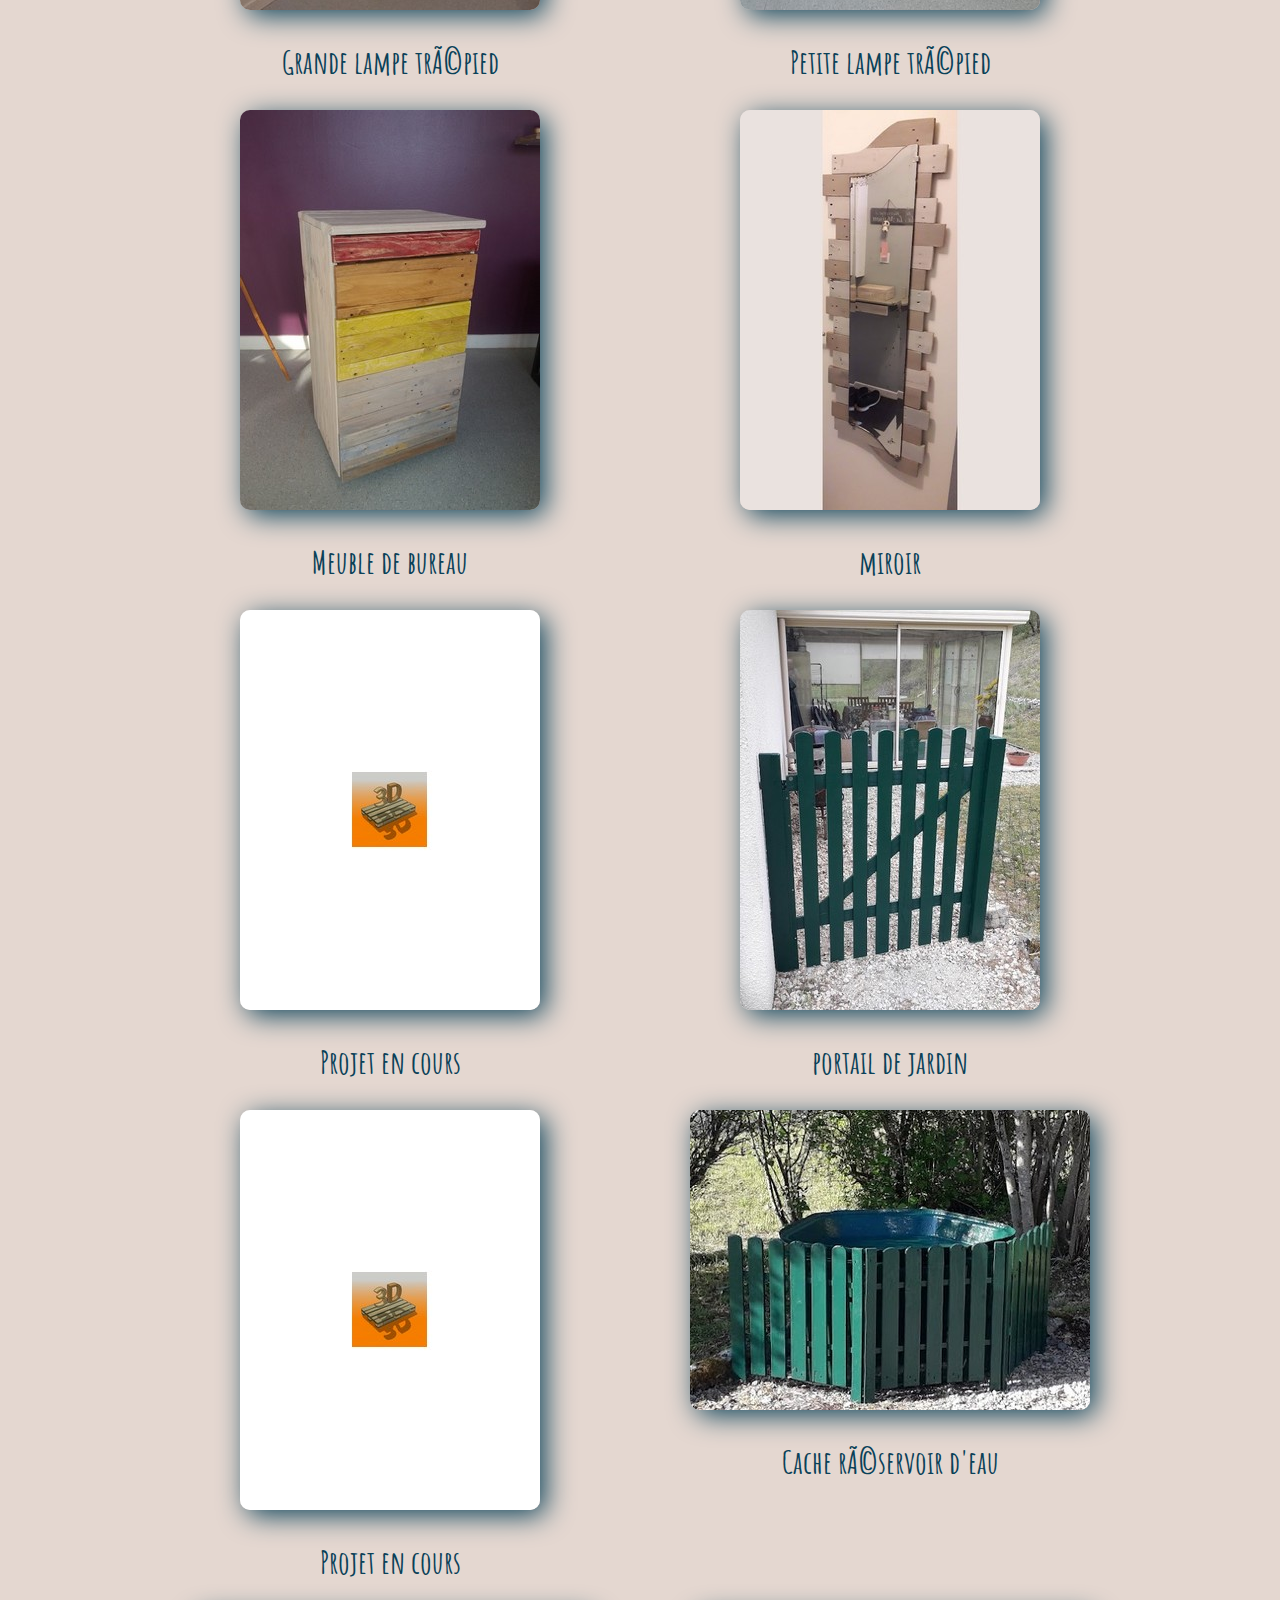
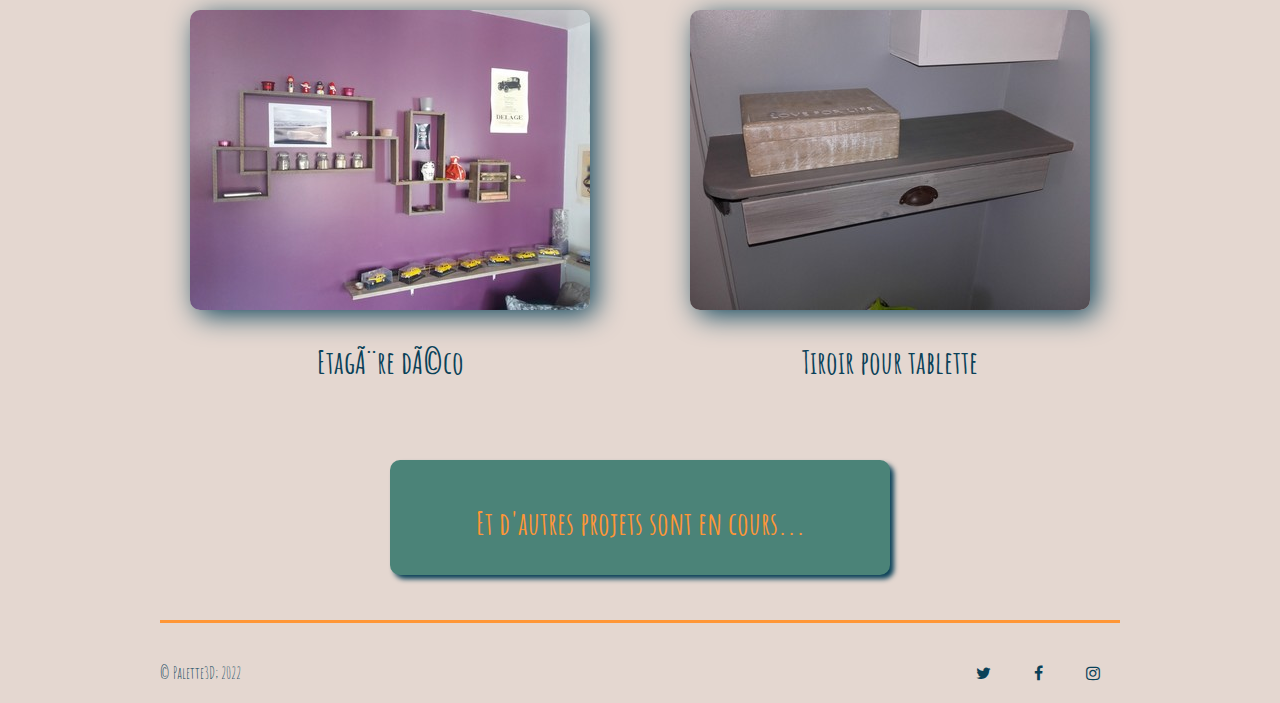
==== commit 9d95b347: "Page palette" ====
--- a/BoisDePalette/indexPaletteModerne.html
+++ b/BoisDePalette/indexPaletteModerne.html
@@ -35,75 +35,75 @@
       <section id="presentation">
             <div class=zoom>
               <div class=image>
-                <img src=imgPal/etagereLivres.png alt="Etagère_livres" title="Etagère pour livres">
+                <img src=imgPal/etagereLivres.jpg alt="Etagère_livres">
                 <h2>Etagère pour livres</h2>
               </div>
             </div>
             <div class=zoom>
               <div class=image>
-                <img src=imgPal/etagerePlantes.png alt="Etagère_plantes" title="Etagère pour plantes">
+                <img src=imgPal/etagerePlantes.jpg alt="Etagère_plantes">
                 <h2>Etagère pour plantes</h2>
               </div>
             </div>
             <div class=zoom>
               <div class=image>
-                <img src=imgPal/grandeLampe.png alt="Grande_lampe_trépied" title="Grande Lampe trépied">
+                <img src=imgPal/grandeLampe.jpg alt="Grande_lampe_trépied">
                 <h2>Grande lampe trépied</h2>
               </div>
             </div>
             <div class=zoom>
               <div class=image>
-                <img src=imgPal/petiteLampe.png alt="Petite_lampe_trépied" title="Petite Lampe trépied">
+                <img src=imgPal/petiteLampe.jpg alt="Petite_lampe_trépied">
                 <h2>Petite lampe trépied</h2>
               </div>
             </div>
           <div class=zoom>
             <div class=image>
-              <img src=imgPal/meubleBureau.png alt="Meuble_à_tiroirs" title="Meuble de bureau">
+              <img src=imgPal/meubleBureau.jpg alt="Meuble_à_tiroirs">
               <h2>Meuble de bureau</h2>
             </div>
           </div>
           <div class=zoom>
             <div class=image>
-              <img src=imgPal/miroir.png alt="Miroir" title="Miroir">
+              <img src=imgPal/miroir.jpg alt="Miroir">
               <h2>miroir</h2>
             </div>
           </div>
 
           <div class=zoom>
             <div class=image>
-              <img class="futur" src=imgPal/.png alt="" title="">
-              <h2></h2>
+              <img src=imgPal/soon.jpg alt="coming soon">
+              <h2>Projet en cours</h2>
             </div>
           </div>
           <div class=zoom>
             <div class=image>
-              <img src=imgPal/portail.png alt="Portail_de_jardin" title="Portail de jardin">
+              <img src=imgPal/portail.jpg alt="Portail_de_jardin">
               <h2>portail de jardin</h2>
             </div>
           </div>
           <div class=zoom>
             <div class=image>
-              <img class="futur" src=imgPal/.png alt="" title="">
-              <h2></h2>
+              <img src=imgPal/soon.jpg alt="coming soon">
+              <h2>Projet en cours</h2>
             </div>
           </div>
 
           <div class=zoom>
             <div class=image>
-              <img src=imgPal/cacheReservoir.png alt="Cache_réservoir" title="Cache réservoir d'eau">
+              <img src=imgPal/cacheReservoir.jpg alt="Cache_réservoir">
               <h2>Cache réservoir d'eau</h2>
             </div>
           </div>
           <div class=zoom>
             <div class=image>
-              <img src=imgPal/etagereDeco.png alt="Etagère_déco" title="Etagère déco">
+              <img src=imgPal/etagereDeco.jpg alt="Etagère_déco">
               <h2>Etagère déco</h2>
             </div>
           </div>
           <div class=zoom>
             <div class=image>
-              <img src=imgPal/tiroirTablette.png alt="Tiroir_tablette" title="Tiroir tablette">
+              <img src=imgPal/tiroirTablette.jpg alt="Tiroir_tablette">
               <h2>Tiroir pour tablette</h2>
             </div>
           </div>
--- a/BoisDePalette/stylePaletteModerne.css
+++ b/BoisDePalette/stylePaletteModerne.css
@@ -18,7 +18,6 @@
 nav {
     position: fixed;
     display: flex;
-    flex-wrap: wrap;
     width: 100%;
     opacity: 0.8;
     justify-content: center;
@@ -168,16 +167,50 @@
 @media screen and (max-width: 700px) {
     nav {
         display: flex;
-        margin-top: 10px;
     }
     nav #liens {
-        margin-left: 100px;
+        margin: 0 110px;
     }
     nav #liens a {
         display: block;
         border: none;
         font-size: large;
     }
+    h1 {
+        font-size: xx-large;
+    }
+    h3 {
+        font-size: x-large;
+    }
+    h5 {
+        font-size: large;
+    }
+    #imagePrincipale {
+        display: block;        
+        height: 350px;
+    }
+    #premierTrait {
+        display: none;
+    }
+    .zoom {
+        width: 350px;
+        height: 400px;
+        margin: auto;
+    }
+    .image img {
+        max-width: 300px;
+        max-height: 300px;
+    }
+    #icons a {
+        padding: 0 5px;
+   }
+    #basDePage {
+        max-width: 300px;
+   }
+   #basDePage h2 {
+        font-size: x-large;
+   }
+
 }
 
 /* entre 700 et 1000px */
@@ -208,4 +241,7 @@
         margin-top: -10px;
         font-size: medium;
     }
-}
+    .futur {
+        display: none;
+    }
+}
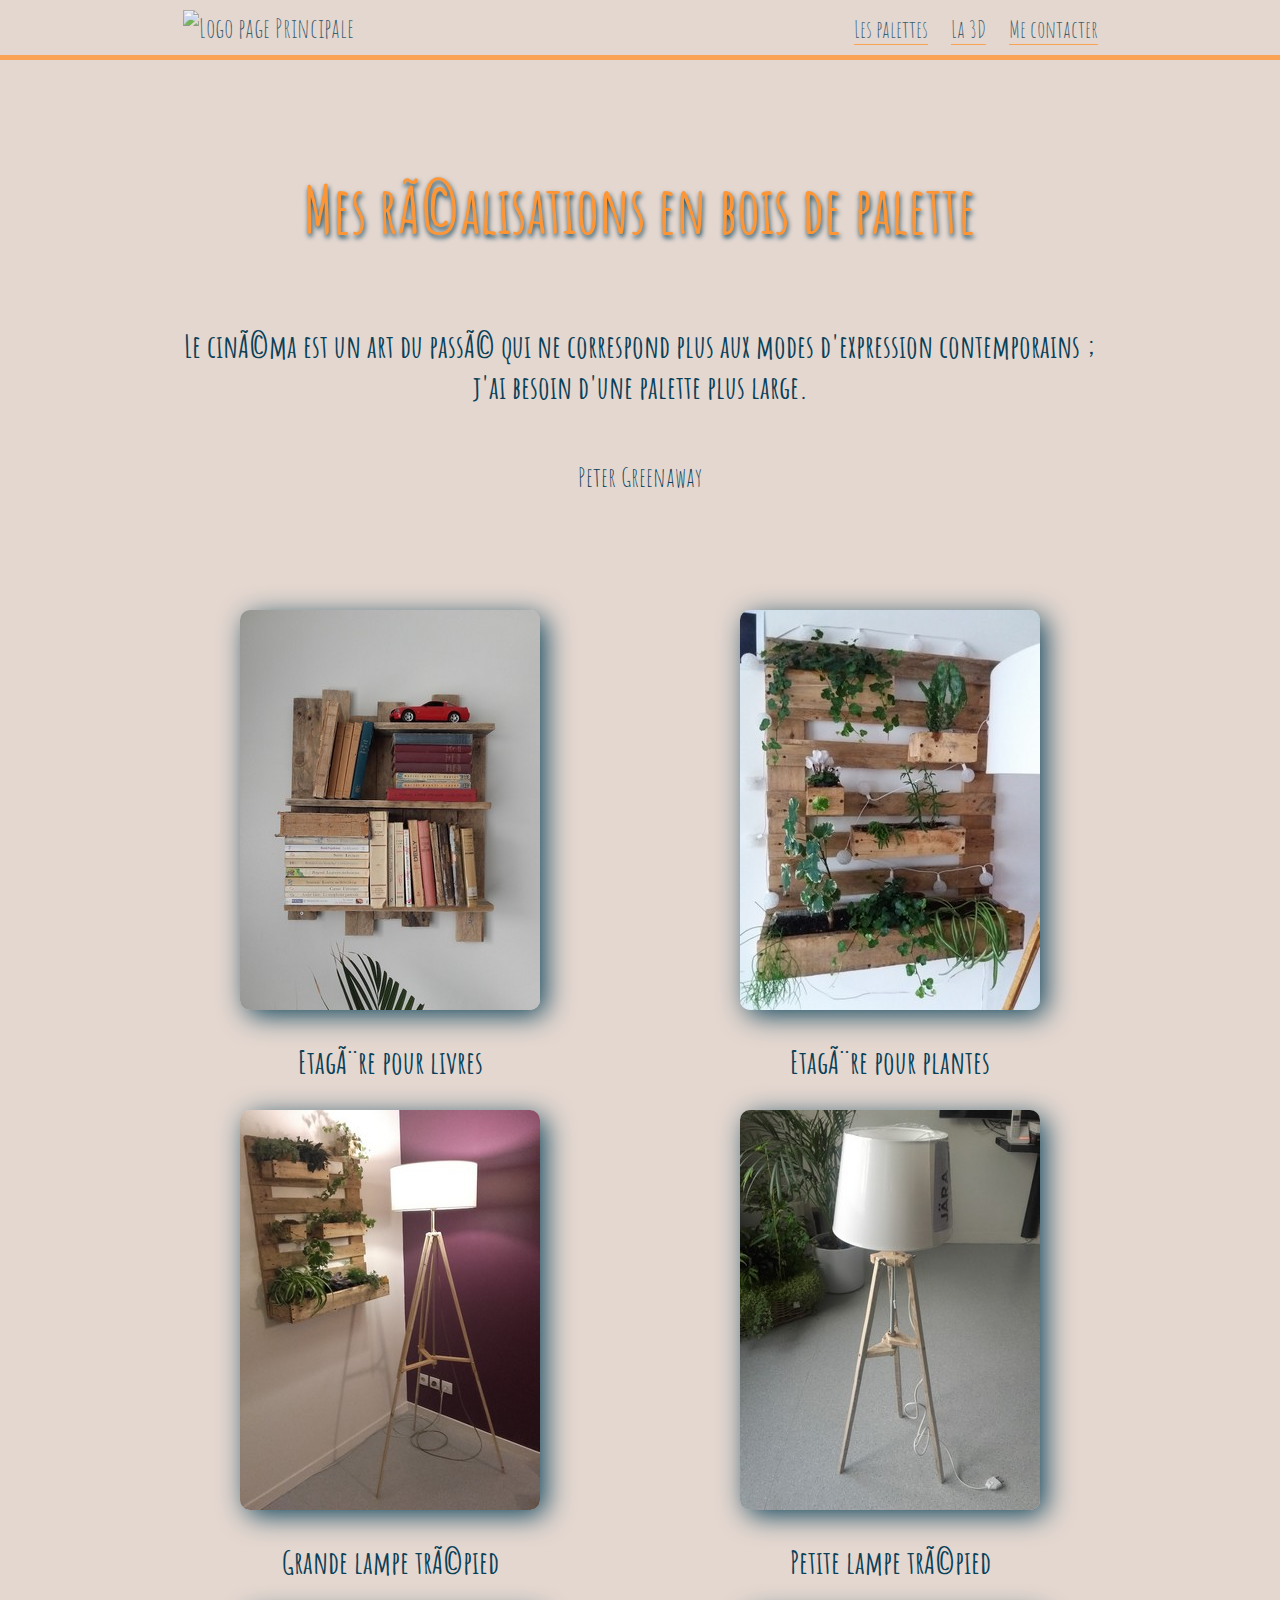
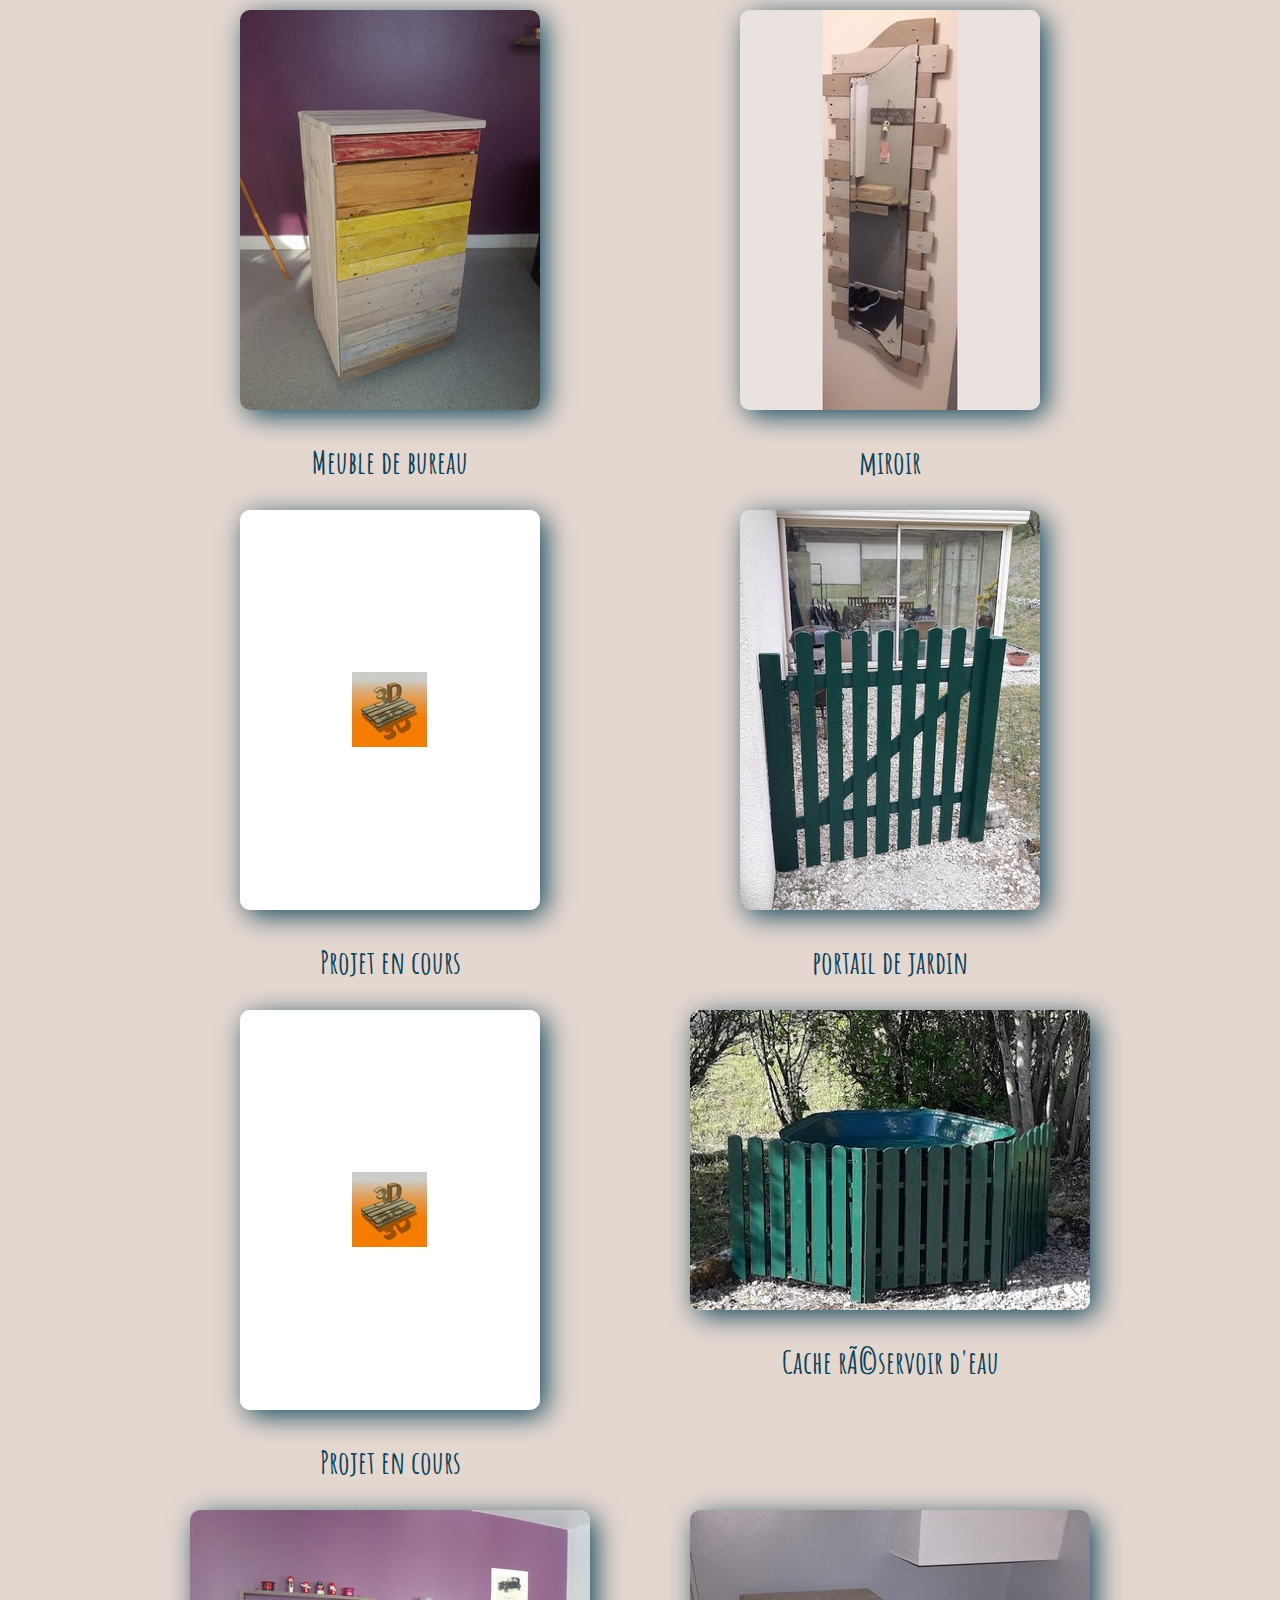
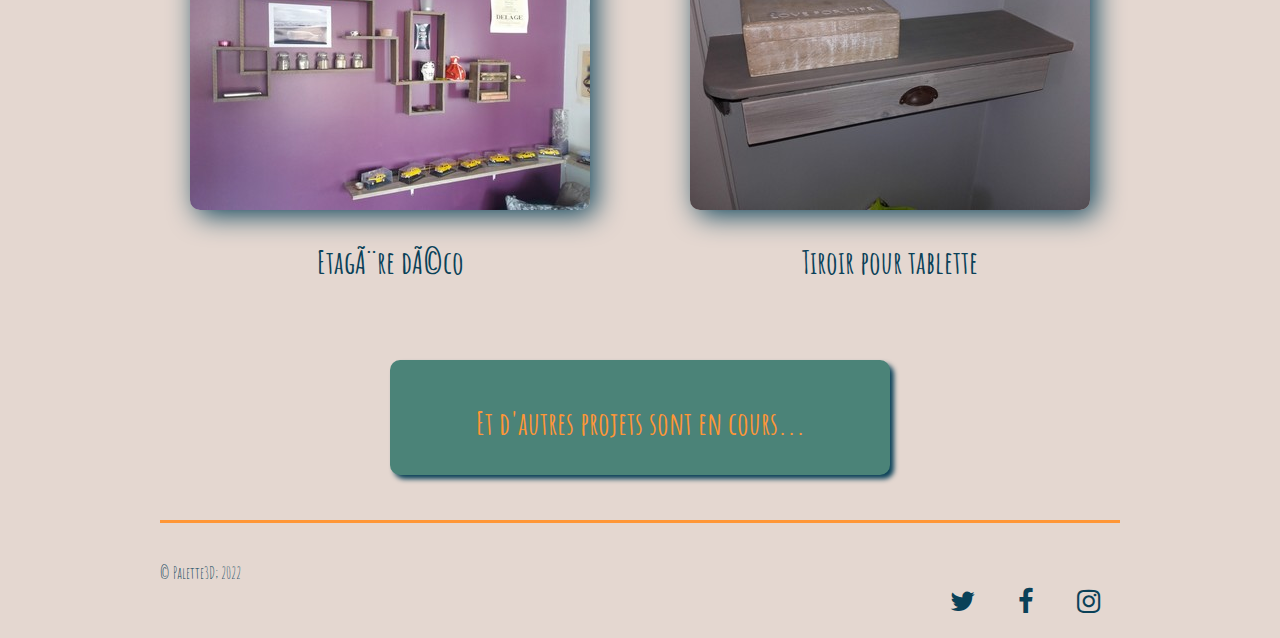
==== commit 8f4a3d3a: "infosPerso" ====
--- a/BoisDePalette/indexPaletteModerne.html
+++ b/BoisDePalette/indexPaletteModerne.html
@@ -20,16 +20,15 @@
           <div id="liens">
             <a href="#">Les palettes</a>
             <a class="a2" href="../Objets3D/index3DModerne.html">La 3D</a>
-            <a href="../index.html#contact">Me contacter</a>
+            <a href="../index.html#infosPerso">Me contacter</a>
           </div>
         </nav>
 
         <div id="imagePrincipale">
           <h1>Mes réalisations en bois de palette</h1>
-          <div id="premierTrait"></div>
           <h3>Le cinéma est un art du passé qui ne correspond plus aux modes d'expression contemporains ; <br> j'ai besoin d'une palette plus large.</h3>
-          <h5><a href="https://fr.wikipedia.org/wiki/Peter_Greenaway" target="_blank" title="wikipedia">Peter Greenaway</a></h5>
-      </div>
+          <a href="https://fr.wikipedia.org/wiki/Peter_Greenaway" target="_blank" title="wikipedia">Peter Greenaway</a>
+        </div>
       </header>
 
       <section id="presentation">
--- a/BoisDePalette/stylePaletteModerne.css
+++ b/BoisDePalette/stylePaletteModerne.css
@@ -34,7 +34,7 @@
 nav #liens a {
     text-decoration: none;
     border-bottom: 1px solid #FF9636;
-    color: #FF9636;
+    color: #0A4158;
     font-size: x-large;
 }
 nav .a2 {
@@ -45,32 +45,30 @@
     padding-top: 60px;
     background: url(imgPal/fond.jpg);
     background-size: cover;
-    height: 600px;
+    height: 500px;
+}
+#imagePrincipale {
+    display: flex;
+    align-items: center;
+    justify-content: center;
+    flex-direction: column;
 }
 h1 {
     text-align: center;
     color: #FF9636;
-    font-size: 6em;
-    margin-top: 110px;
+    font-size: 4rem;
     text-shadow: 1px 3px 5px #0A4158;
-}
-#premierTrait {
-    height: 3px;
-    width: 25%;
-    margin: 3% auto;
-    background-color: #FF9636;
-    box-shadow: 1px 3px 2px #4B8378;
-}    
+} 
 h3 {
     text-align: center;
     color: #0A4158;
-    font-size: 2.5em;
-}
-h5 {
+    font-size: 2em;
+}
+a {
     text-align: center;
     text-decoration: none;
     color: #0A4158;
-    font-size: 2em;
+    font-size: 1.7em;
     margin-top: 20px;
 }
 /* ************************************* PRESENTATION ************************************* */
@@ -174,23 +172,23 @@
     nav #liens a {
         display: block;
         border: none;
-        font-size: large;
+        font-size: 1.1rem;
     }
     h1 {
-        font-size: xx-large;
+        font-size: 1.8rem;
+        padding-top: 40px;
     }
     h3 {
-        font-size: x-large;
+        font-size: 1.3rem;
+    }
+    a {
+        font-size: 1.2rem;
     }
     h5 {
         font-size: large;
     }
     #imagePrincipale {
-        display: block;        
-        height: 350px;
-    }
-    #premierTrait {
-        display: none;
+        height: 300px;
     }
     .zoom {
         width: 350px;
@@ -199,18 +197,37 @@
     }
     .image img {
         max-width: 300px;
-        max-height: 300px;
-    }
+        max-height: 300px;    
+    }
+    image:hover img {
+        transform: none;
+    }
+
+
+    .image img {
+        -webkit-transition: none;
+        -moz-transition: none;
+        -ms-transition: none;
+        -o-transition: none;
+        transition: none;
+    }
+    .image:hover img {
+        -webkit-transform:none;
+        -moz-transform:none;
+        -ms-transform:none;
+        -o-transform:none;
+        transform:none;
+    }
+
     #icons a {
         padding: 0 5px;
-   }
+    }
     #basDePage {
         max-width: 300px;
-   }
-   #basDePage h2 {
+    }
+    #basDePage h2 {
         font-size: x-large;
-   }
-
+    }
 }
 
 /* entre 700 et 1000px */
@@ -222,15 +239,11 @@
         margin-left: 200px;
     }
     #imagePrincipale {
-        display: block;
         height: 260px;
         font-size: small;
     }
-    #premierTrait {
-        display: none;
-    }
     h1 {
-        margin-top: 70px;
+        margin-top: 40px;
         font-size: xxx-large;
     }
     h3 {
@@ -244,4 +257,12 @@
     .futur {
         display: none;
     }
-}
+    .image:hover img {
+        /* L'image est grossie de 25% */
+        -webkit-transform:scale(1.5); /* Safari et Chrome */
+        -moz-transform:scale(1.5); /* Firefox */
+        -ms-transform:scale(1.5); /* Internet Explorer 9 */
+        -o-transform:scale(1.5); /* Opera */
+        transform:scale(1.5);
+    }
+}
